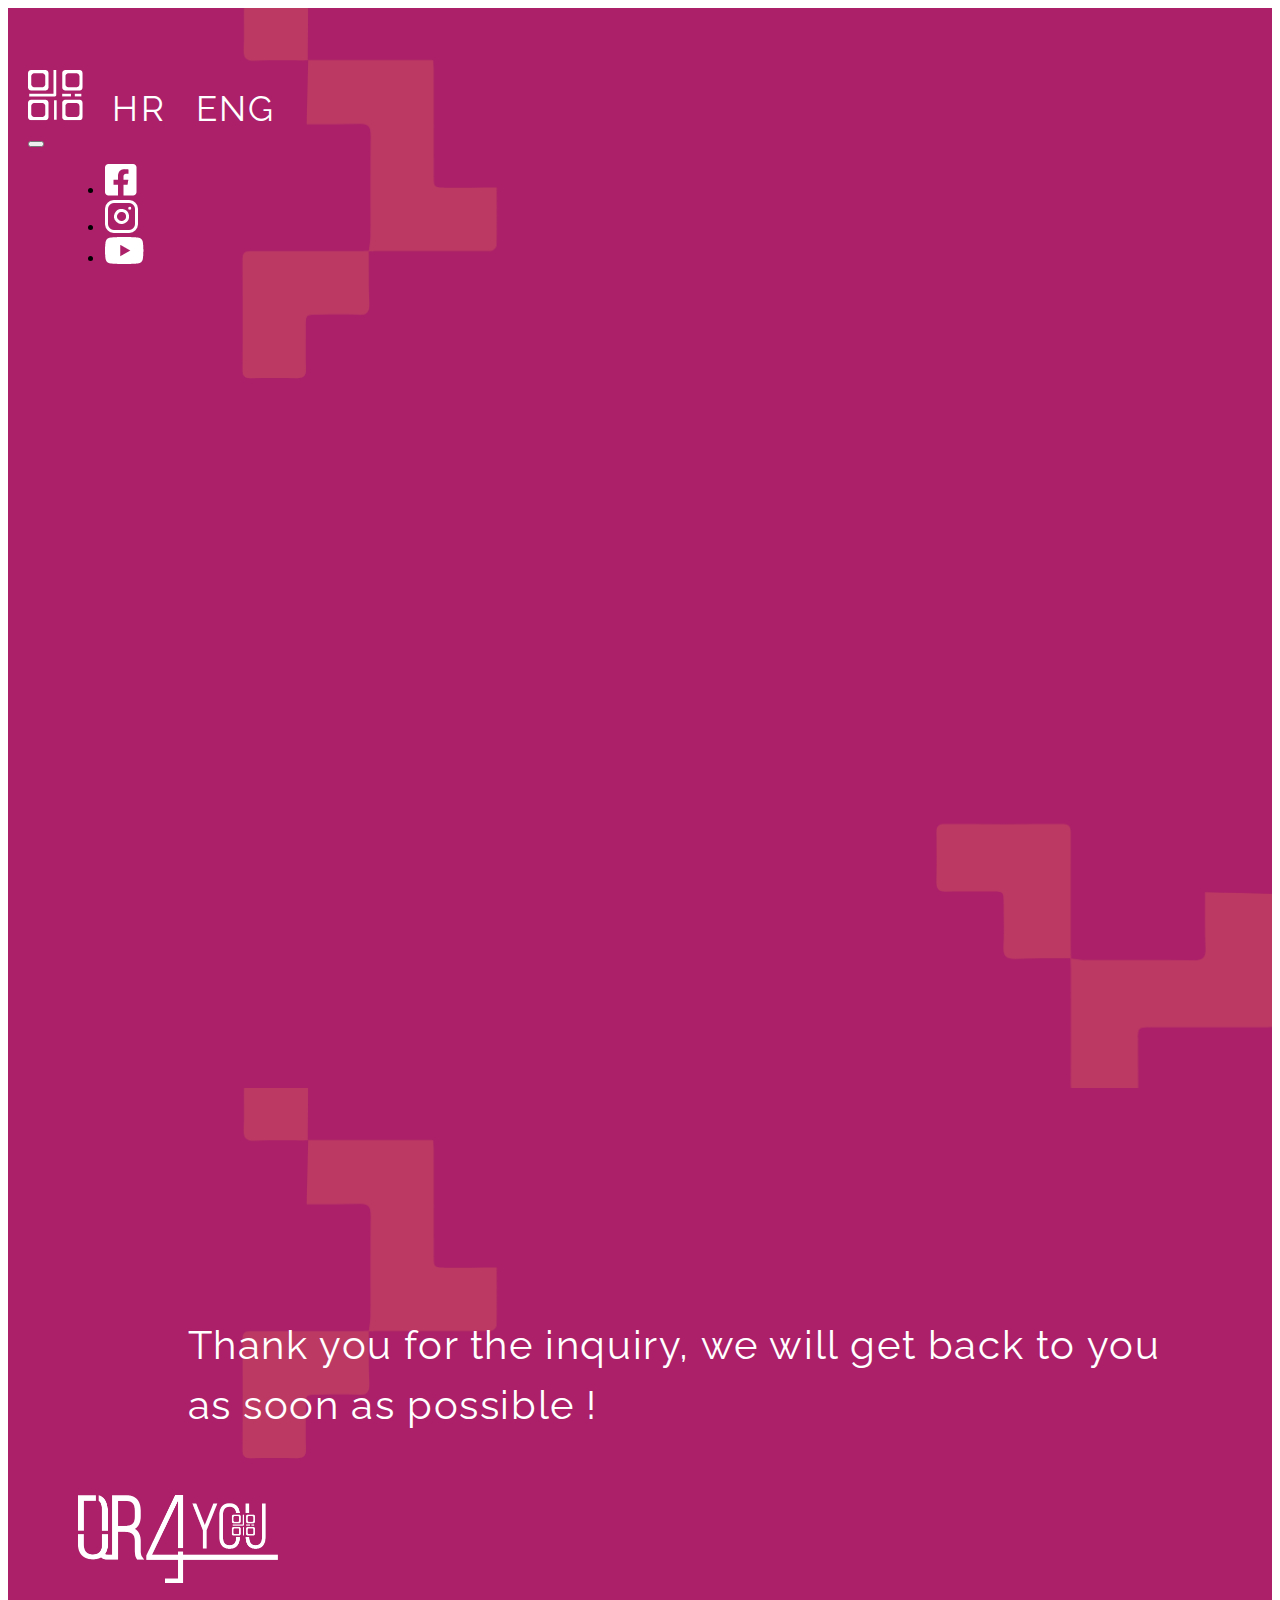
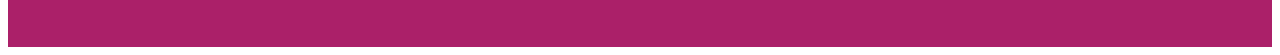
==== thank-you.html @ 3f199661 "initial" ====
<!DOCTYPE html>
<html lang="en">
  <head>
    <meta charset="UTF-8" />
    <!-- Responsive Meta Tag -->
    <meta name="viewport" content="width=device-width, initial-scale=1.0" />
    <meta http-equiv="X-UA-Compatible" content="ie=edge" />
    <title>QR4YOU</title>

    <link
      rel="apple-touch-icon"
      sizes="180x180"
      href="favicon/apple-touch-icon.png"
    />
    <link
      rel="icon"
      type="image/png"
      sizes="32x32"
      href="favicon//favicon-32x32.png"
    />
    <link
      rel="icon"
      type="image/png"
      sizes="16x16"
      href="favicon//favicon-16x16.png"
    />
    <link rel="manifest" href="favicon//site.webmanifest" />
    <link
      rel="mask-icon"
      href="favicon//safari-pinned-tab.svg"
      color="#5bbad5"
    />
    <meta name="msapplication-TileColor" content="#da532c" />
    <meta name="theme-color" content="#ffffff" />
    <!-- Google Font -->
    <link
      href="https://fonts.googleapis.com/css2?family=Raleway&display=swap"
      rel="stylesheet"
    />
    <!-- Adding Font Awesome -->
    <link
      rel="stylesheet"
      href="https://use.fontawesome.com/releases/v5.6.3/css/all.css"
      integrity="sha384-UHRtZLI+pbxtHCWp1t77Bi1L4ZtiqrqD80Kn4Z8NTSRyMA2Fd33n5dQ8lWUE00s/"
      crossorigin="anonymous"
    />
    <!-- Adding Bootstrap CDN and external CSS -->
    <link
      rel="stylesheet"
      href="https://stackpath.bootstrapcdn.com/bootstrap/4.2.1/css/bootstrap.min.css"
      integrity="sha384-GJzZqFGwb1QTTN6wy59ffF1BuGJpLSa9DkKMp0DgiMDm4iYMj70gZWKYbI706tWS"
      crossorigin="anonymous"
    />
    <!-- Adding CSS -->
    <link rel="stylesheet" type="text/css" href="./css/style.css" />
    <link rel="stylesheet" type="text/css" href="./css/thank-you.css" />
    <link rel="stylesheet" type="text/css" href="./css/sidebar.css" />
  </head>
  <body>
    <!-- Main Section -->
    <section id="main">
      <div class="container header-container">
        <!-- Navbar Here -->
        <nav class="navbar navbar-expand-md navbar-dark bg-transparent pt-5">
          <div class="d-flex">
            <img
              id="sidebar-toggle-button"
              src="./img/logo1.png"
              alt="..."
              onclick="toggleSidebar()"
            />

            <a class="header-language">HR</a>
            <a class="header-language">ENG</a>
          </div>

          <button
            class="navbar-toggler"
            type="button"
            data-toggle="collapse"
            data-target="#navbarNav"
            aria-controls="navbarNav"
            aria-expanded="false"
            aria-label="toggle navigation"
          >
            <span class="navbar-toggler-icon"></span>
          </button>

          <div class="collapse navbar-collapse" id="navbarNav">
            <ul class="navbar-nav ml-auto">
              <li class="nav-item">
                <a href="https://www.facebook.com/souvieshop">
                  <img src="./img/facebook-logo.png" alt="..." />
                </a>
              </li>
              <li class="nav-item">
                <a href="https://www.instagram.com/souvie_shop/">
                  <img src="./img/instagram-logo.png" alt="..." />
                </a>
              </li>
              <li class="nav-item">
                <a
                  href="https://www.youtube.com/channel/UCMSjc8v1KjjdqxfnIeJ801A"
                >
                  <img src="./img/youtube-logo.png" alt="..." />
                </a>
              </li>
            </ul>
          </div>
        </nav>
      </div>

      <!-- Page content -->
      <div class="container d-flex">
        <div id="sidebar" class="hidden">
          <ul>
            <li><a href="./index.html">HOME</a></li>
            <li><a href="./about-us.html">ABOUT&nbsp;US</a></li>
            <li><a href="./blog.html">BLOG</a></li>
            <li>
              <a class="toggle-sub-navigation-button" onclick="toggleSubNav()"
                >SHOP</a
              >
              <ul id="sub-navigation" class="sub-navigation hidden">
                <li>
                  <a href="./magnets-shop.html">MAGNETS</a>
                </li>
                <li>
                  <a href="./stickers-shop.html">STICKERS</a>
                </li>
              </ul>
            </li>
          </ul>
        </div>

        <div class="page-content-container">
          <div class="thank-you-container text-center">
            <p class="thank-you-text">
              Thank you for the inquiry, we will get back to you as soon as
              possible !
            </p>
            <img class="mini-logo" src="./img/main-logo.png" alt="..." />
          </div>
        </div>
      </div>
    </section>

    <!-- Bootstrap's Javascript -->
    <script
      src="https://code.jquery.com/jquery-3.3.1.slim.min.js"
      integrity="sha384-q8i/X+965DzO0rT7abK41JStQIAqVgRVzpbzo5smXKp4YfRvH+8abtTE1Pi6jizo"
      crossorigin="anonymous"
    ></script>
    <script
      src="https://cdnjs.cloudflare.com/ajax/libs/popper.js/1.14.6/umd/popper.min.js"
      integrity="sha384-wHAiFfRlMFy6i5SRaxvfOCifBUQy1xHdJ/yoi7FRNXMRBu5WHdZYu1hA6ZOblgut"
      crossorigin="anonymous"
    ></script>
    <script
      src="https://stackpath.bootstrapcdn.com/bootstrap/4.2.1/js/bootstrap.min.js"
      integrity="sha384-B0UglyR+jN6CkvvICOB2joaf5I4l3gm9GU6Hc1og6Ls7i6U/mkkaduKaBhlAXv9k"
      crossorigin="anonymous"
    ></script>

    <script src="./js/index.js" defer></script>
  </body>
</html>
---- css/style.css ----
html,
body {
  font-family: "Raleway", sans-serif;
  min-height: 100vh;
  transition: 0.5s;
}

/* Main Section */
#main {
  background: url("./../img/background.png");
  background-repeat: repeat;
  background-color: #bf3d64;
  background-size: cover;
  background-attachment: fixed;
  padding-bottom: 60px;
  min-height: 100vh;
}

.container {
  max-width: 1580px !important;
  padding: 0px 20px 0px 20px !important;
}

.header-container {
  padding-top: 62px !important;
}

.narrow #sidebar-toggle-button,
.narrow .header-language {
  position: relative;
  z-index: 1;
}

.container .navbar {
  height: 50.25px;
  padding: 0px !important;
}

.container .navbar .header-language {
  margin-left: 25.3px;
  font-size: 35px;
  letter-spacing: 2.45px;
  color: #ffffff;
}

.container .navbar .header-language:hover {
  color: #ffffff;
}

.page-content-container {
  width: 100%;
  margin-left: 50px;
}

/* Button styles */
a.primary,
a.primary.mini {
  border: none;
  border-radius: 54px;
  padding: 18px 38px;

  background-color: #bf3d64;
  color: #ffffff;

  font-size: 30px;
  line-height: 71px;
  letter-spacing: 2.1px;
  text-transform: uppercase;
  text-decoration: none;

  box-shadow: 0 0 25px #52012c;
  transition: ease-in 0.3s;
}

a.primary.mini {
  font-size: 25px;
  line-height: 25px;
  padding: 20px 31px;
}

a.primary:hover {
  background-color: #ffffff;
  color: #bf3d64;
}

a.secondary,
a.secondary.mini {
  border-radius: 54px;
  border: none;
  padding: 16px 38px;

  background-color: #ffffff;
  color: #bc3964;
  font-family: "Raleway";
  font-weight: bold;
  font-size: 19px;
  letter-spacing: 1.33px;
  text-align: center;
  text-decoration: none;

  box-shadow: 0 0 15px #bc3964;
  transition: ease-in 0.3s;
}

a.secondary.mini {
  padding: 11px 26px;
  font-size: 12px;
}

a.secondary:hover {
  background-color: #bf3d64;
  color: #ffffff;
}

a.request {
  border-radius: 54px;
  border: none;
  padding: 4px 17px;

  background-color: #bf3d64;
  color: #ffffff;
  font-family: "Raleway";
  font-size: 18px;
  letter-spacing: 0.36px;
  text-align: center;
  text-decoration: none;
}

/* Navigation */
.nav-item {
  margin-left: 36.5px;
  transition: ease-in 0.2s;
}

.nav-item:hover {
  transform: scale(1.2);
}

.narrow .content-to-hide {
  display: none;
}

.animated-content-to-hide {
  width: 100%;
  height: 100%;
  transition: ease-in 0.5s;
}

.narrow .animated-content-to-hide {
  margin: 0px;
  padding: 0px;
  width: 0px;
  height: 0px;
}

/* Right edge text */
#main {
  position: relative;
}

.right-edge-text {
  position: absolute;
  width: 420px;
  right: 0px;
  bottom: 200px;
  transform: rotate(-90deg);
  font-family: "Arial";
  font-size: 30px;
  letter-spacing: 3px;
  color: #ffffff;
  text-align: center;
}

.right-edge-text.bold {
  font-family: "Raleway";
  font-size: 70px;
  letter-spacing: 0px;
  font-weight: 700;
}

.left-edge-text {
  position: absolute;
  top: 555px;
  left: 40px;
  transform: rotate(-90deg);
  font-family: "Arial";
  font-size: 30px;
  letter-spacing: 3px;
  color: #ffffff;
}

.left-edge-text.wide {
  left: 13px;
}

/* Media Queries */
@media only screen and (max-width: 800px) {
  .narrow .container {
    padding-left: 0px !important;
    padding-right: 0px !important;
  }

  .narrow .navbar {
    padding: 0px 20px !important;
    z-index: 1;
  }

  .narrow .page-content-container,
  .narrow .right-edge-text {
    display: none;
  }

  .narrow #sidebar {
    margin-left: 0px;
    width: 100vw;
    max-width: 100vw;
    height: 100% !important;
    text-align: center;
  }
}
---- css/thank-you.css ----
#main {
  background: url("./../img/background2.png");
}

#sidebar {
  height: 100vh;
}

.thank-you-container {
  padding-top: 355px;
}

.thank-you-text {
  margin: 0px auto;
  margin-bottom: 60px;
  max-width: 1005px;
  padding: 0px 20px;
  font-size: 40px;
  line-height: 60px;
  font-family: "Raleway";
  letter-spacing: 1.6px;
  color: #ffffff;
  transition: 0.5s;
}

.mini-logo {
  width: 200px;
  height: 88px;
}

.narrow .thank-you-text {
  max-width: 773px;
}

@media only screen and (max-width: 1024px) {
  .thank-you-container {
    padding-left: 60px;
  }
}
---- css/sidebar.css ----
/* Sidebar styles */
#sidebar-toggle-button {
  cursor: pointer;
  transition: ease-in 0.1s;
}

#sidebar-toggle-button:hover {
  transform: scale(1.1);
}

#sidebar {
  margin-top: -112px;
  margin-bottom: -60px;
  margin-left: -32px;
  padding: 259px 87px;
  padding-bottom: 0px;
  width: 100%;
  max-width: 597px;
  min-height: calc(100vh + 112px);
  background-color: rgba(255, 255, 255, 0.3);
  backdrop-filter: blur(21px);
  -webkit-backdrop-filter: blur(21px);
  transition: 0.5s;
  opacity: 1;
}

#sidebar.hidden {
  width: 0px;
  opacity: 0;
  padding: 0px;
}

#sidebar ul {
  padding-left: 0px;
}

#sidebar.hidden ul {
  position: relative;
  opacity: 0;
  display: none;
}

#sidebar ul li {
  margin-bottom: 50px;
  list-style-type: none;
  font: normal normal medium;
  font-family: "Raleway";
  font-size: 45px;
  line-height: 70px;
  letter-spacing: 4.5px;
}

#sidebar a {
  color: #ffffff;
  text-decoration: none;
}

.toggle-sub-navigation-button {
  cursor: pointer;
}

#sidebar .sub-navigation {
  transition: 0.5s;
}

#sidebar .sub-navigation.hidden {
  opacity: 0;
}

#sidebar .sub-navigation li {
  margin-bottom: 36px;
  padding-left: 75px;
  font-family: "Raleway";
  font-size: 35px;
  line-height: 41px;
  letter-spacing: 2.45px;
}
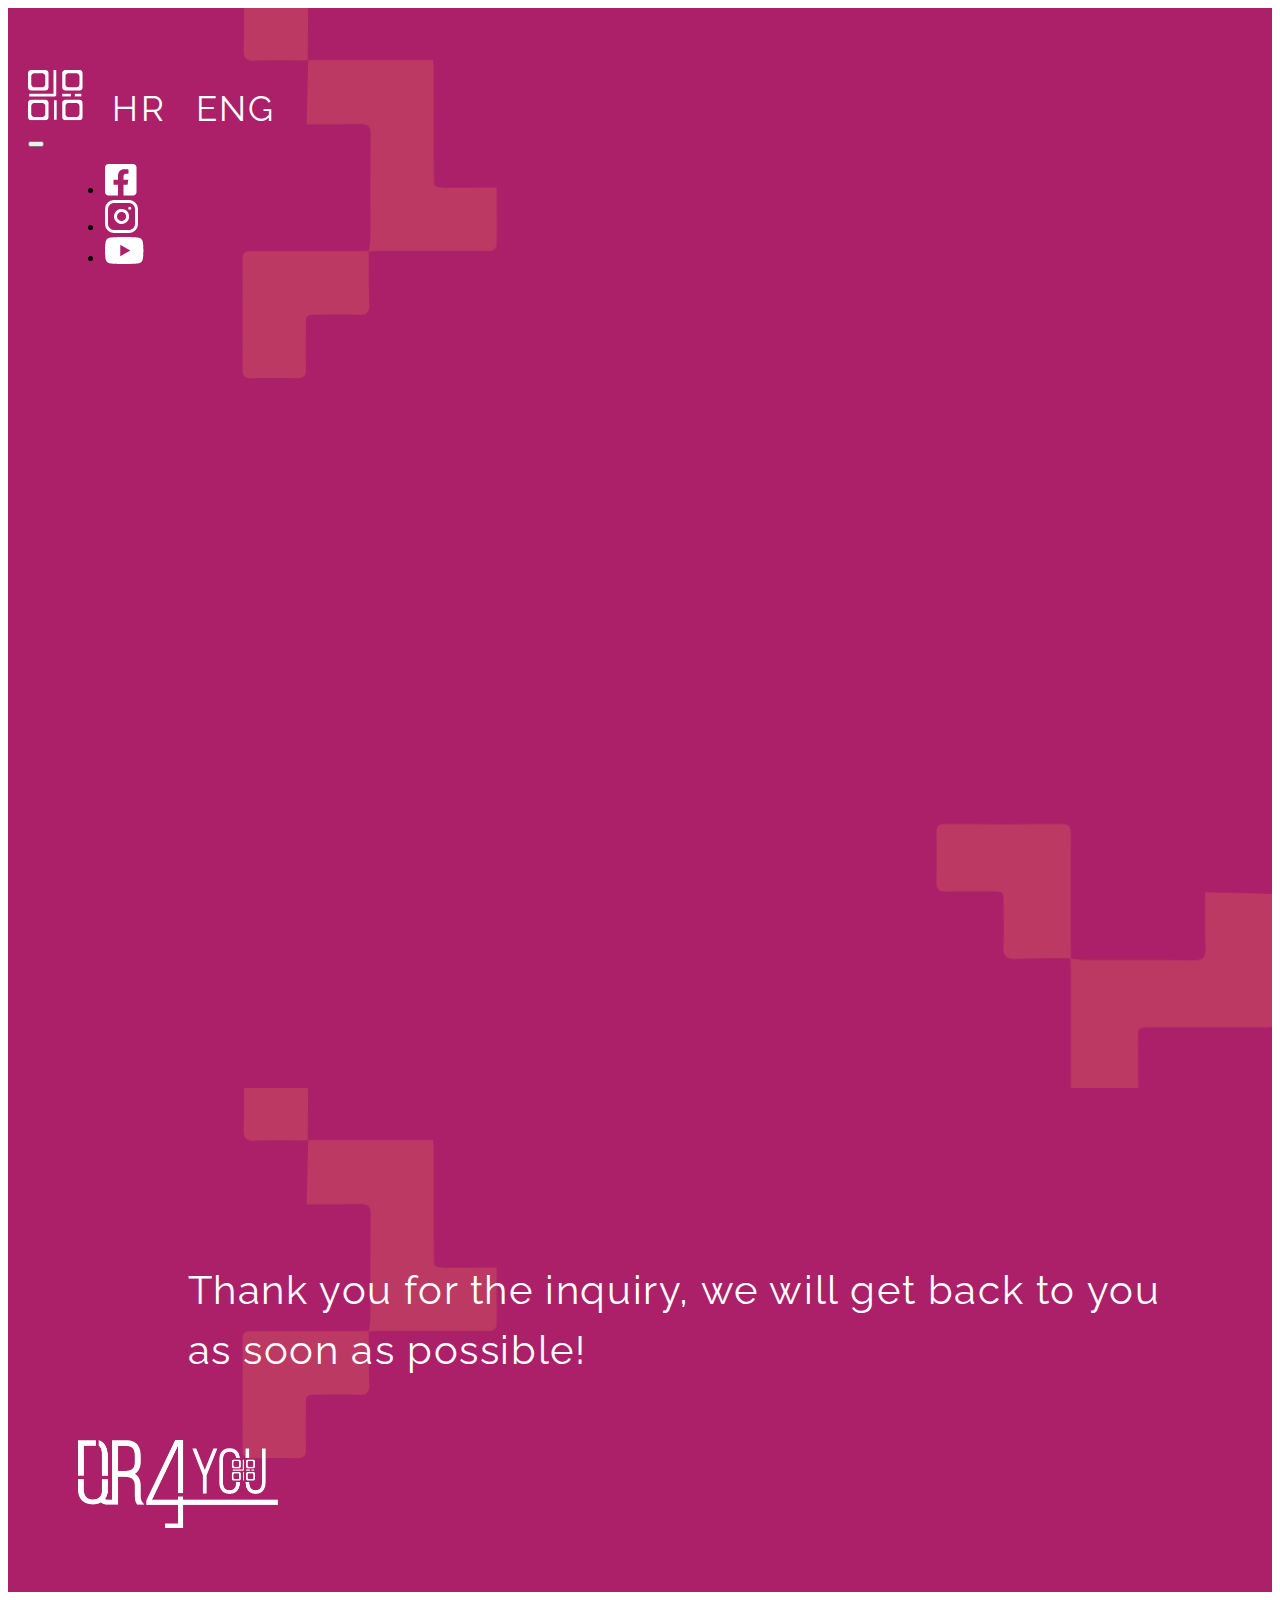
==== commit 79baa8ce: "responsive design fixes" ====
--- a/thank-you.html
+++ b/thank-you.html
@@ -137,7 +137,7 @@
           <div class="thank-you-container text-center">
             <p class="thank-you-text">
               Thank you for the inquiry, we will get back to you as soon as
-              possible !
+              possible!
             </p>
             <img class="mini-logo" src="./img/main-logo.png" alt="..." />
           </div>
--- a/css/style.css
+++ b/css/style.css
@@ -136,6 +136,22 @@
   transform: scale(1.2);
 }
 
+.navbar-toggler[aria-expanded="true"] {
+  background-color: #52012c;
+}
+
+.navbar-collapse.collapsing .nav-item,
+.navbar-collapse.show .nav-item {
+  display: flex;
+  justify-content: right;
+  margin: 5px 0px;
+  width: max-content;
+  margin-left: auto !important;
+  box-shadow: 0 0 30px #52012c;
+  border-radius: 10px;
+  background-color: #52012c;
+}
+
 .narrow .content-to-hide {
   display: none;
 }
@@ -162,7 +178,7 @@
   position: absolute;
   width: 420px;
   right: 0px;
-  bottom: 200px;
+  bottom: 300px;
   transform: rotate(-90deg);
   font-family: "Arial";
   font-size: 30px;
@@ -193,6 +209,37 @@
   left: 13px;
 }
 
+@media only screen and (max-width: 1024px) {
+  a.primary {
+    font-size: 20px;
+    line-height: 51px;
+    padding: 14px 24px;
+  }
+
+  a.primary.mini {
+    font-size: 18px;
+    line-height: 23px !important;
+    padding: 10px 15px !important;
+    max-height: 45px;
+    margin-top: 10px;
+  }
+
+  a.secondary {
+    font-size: 16px;
+    padding: 8px 19px;
+  }
+
+  a.secondary.mini {
+    padding: 8px 22px;
+    font-size: 10px;
+  }
+
+  .container .navbar .header-language {
+    margin-left: 20px;
+    font-size: 28px;
+  }
+}
+
 /* Media Queries */
 @media only screen and (max-width: 800px) {
   .narrow .container {
--- a/css/thank-you.css
+++ b/css/thank-you.css
@@ -32,8 +32,22 @@
   max-width: 773px;
 }
 
+@media only screen and (max-width: 1280px) {
+  .thank-you-container {
+    padding-top: 300px;
+  }
+}
+
 @media only screen and (max-width: 1024px) {
   .thank-you-container {
-    padding-left: 60px;
+    padding-top: 250px;
+  }
+
+  .page-content-container {
+    margin-left: 30px !important;
+  }
+
+  .thank-you-text {
+    font-size: 24px;
   }
 }
--- a/css/sidebar.css
+++ b/css/sidebar.css
@@ -75,3 +75,9 @@
   line-height: 41px;
   letter-spacing: 2.45px;
 }
+
+@media only screen and (max-width: 1024px) {
+  #sidebar-toggle-button {
+    height: 40px;
+  }
+}
